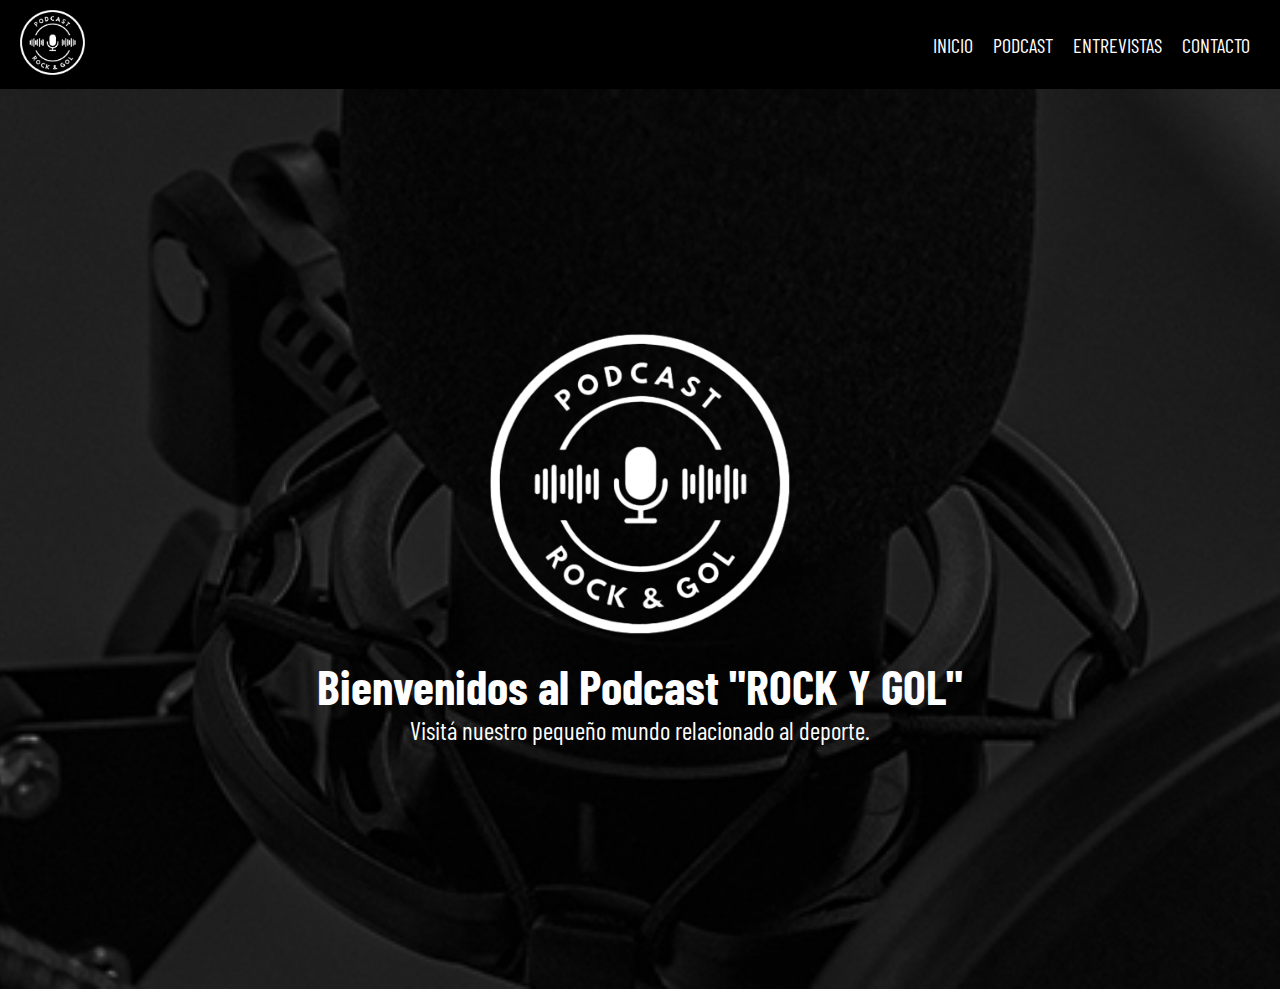
==== index.html @ d722b18e "Abriendo repositorio" ====
<!DOCTYPE html>
<html lang="en">

<head>
    <meta charset="UTF-8">
    <meta name="viewport" content="width=device-width, initial-scale=1.0">
    <link rel="stylesheet" href="./public/css/styles.css">
    <link rel="stylesheet" href="https://cdnjs.cloudflare.com/ajax/libs/font-awesome/6.4.2/css/all.min.css" integrity="sha512-z3gLpd7yknf1YoNbCzqRKc4qyor8gaKU1qmn+CShxbuBusANI9QpRohGBreCFkKxLhei6S9CQXFEbbKuqLg0DA==" crossorigin="anonymous" referrerpolicy="no-referrer" />
    <link rel="shortcut icon" href="./assets/img/icono.png">
    <title>Podcast Rock Y Gol | Inicio</title>
</head>

<body>
    <header>
        <div class="logo">
            <img src="./assets/img/logo.png" alt="Logo">
        </div>
        <nav>
            <ul>
                <li><a href="#">INICIO</a></li>
                <li><a href="#">PODCAST</a></li>
                <li><a href="#">ENTREVISTAS</a></li>
                <li><a href="#">CONTACTO</a></li>
            </ul>
        </nav>
        <button id="menu-button" class="menu-icon">☰</button>
    </header>
    <main>
        <section class="welcome">
            <div class="logotipo">
                <img src="./assets/img/logo.png" alt="Logo de Mi Podcast">
            </div>
            <div class="content">
                <h1>Bienvenidos al Podcast "ROCK Y GOL"</h1>
                <p>Visitá nuestro pequeño mundo relacionado al deporte.</p>
            </div>
        </section>
    </main>
    <footer>

    </footer>
    <script src="./public/javascript/script.js"></script>
</body>

</html>
---- public/css/styles.css ----
@import url('https://fonts.googleapis.com/css2?family=Barlow+Condensed:ital,wght@0,100;0,200;0,300;0,400;0,500;0,600;0,700;0,800;0,900;1,100;1,200;1,300;1,400;1,500;1,600;1,700;1,800;1,900&display=swap');
*{
    margin: 0;
    padding: 0;
    box-sizing: border-box;
}
body {
    margin: 0;
    padding: 0;
    font-family: 'Barlow Condensed', sans-serif;
}
header {
    background-color: #000000;
    color: #fff;
    display: flex;
    justify-content: space-between;
    align-items: center;
    padding: 10px;
    font-size: 20px;
}
.logo {
    flex: 1;
}
.logo img{
    width: 65px;
    margin-left: 10px;
}
nav {
    flex: 1;
    display: flex;
    justify-content: flex-end;
}
nav ul {
    list-style: none;
    padding: 0;
    display: flex;
}
nav li {
    margin-right: 20px;
    position: relative;
}
nav a {
    text-decoration: none;
    color: #fff;
    position: relative;
}
nav a::before {
    content: "";
    position: absolute;
    width: 0;
    height: 1px; /* Grosor de la línea */
    background-color: #fff;
    bottom: -2px;
    left: 0;
    transition: width 0.3s ease-in-out;
}
nav a:hover::before {
    width: 100%; /* Anima la línea para que cubra todo el ancho del enlace en el evento hover */
}
.menu-icon {
    display: none;
    background: none;
    border: none;
    font-size: 24px;
    color: #fff;
    cursor: pointer;
}
#menu-button {
    display: none;
    background: none;
    border: none;
    font-size: 24px;
    color: #fff;
    cursor: pointer;
}














.welcome {
    background: url('/assets/img/fondo.jpg') no-repeat center center;
    background-size: cover;
    height: 100vh;
    display: flex;
    flex-direction: column;
    align-items: center;
    justify-content: center;
    opacity: 0; /* Inicialmente, el sector de bienvenida estará oculto */
    transform: translateY(20px); /* También lo desplazamos hacia abajo */
    transition: opacity 0.9s, transform 0.59s;
}

.logotipo img {
    max-width: 200px;
}

.content h1 {
    font-size: 36px;
    color: #fff;
    text-align: center;
    margin-top: 20px;
}
.content p{
    font-size: 25px;
    color: #fff;
    text-align: center;
    margin-top: px;
}

























































@media screen and (max-width: 768px) {
    nav {
        display: none;
        flex-direction: column;
        background-color: #000000;
        position: absolute;
        top: 88px;
        right: 0;
        width: 100%;
        z-index: 1;
    }

    nav.active {
        display: block;
    }

    nav ul {
        flex-direction: column; /* Muestra los elementos uno debajo del otro */
        text-align: right; /* Centra los elementos en el menú desplegable */
        margin-right: 20px;
    }

    nav li {
        margin: 8px 0; /* Espaciado entre elementos en el menú desplegable */
    }

    #menu-button {
        display: block;
    }
}
@media (min-width: 768px) {
    .welcome {
        background-attachment: fixed;
    }

    .logotipo img {
        max-width: 300px;
    }

    .content h1 {
        font-size: 3rem;
    }
}
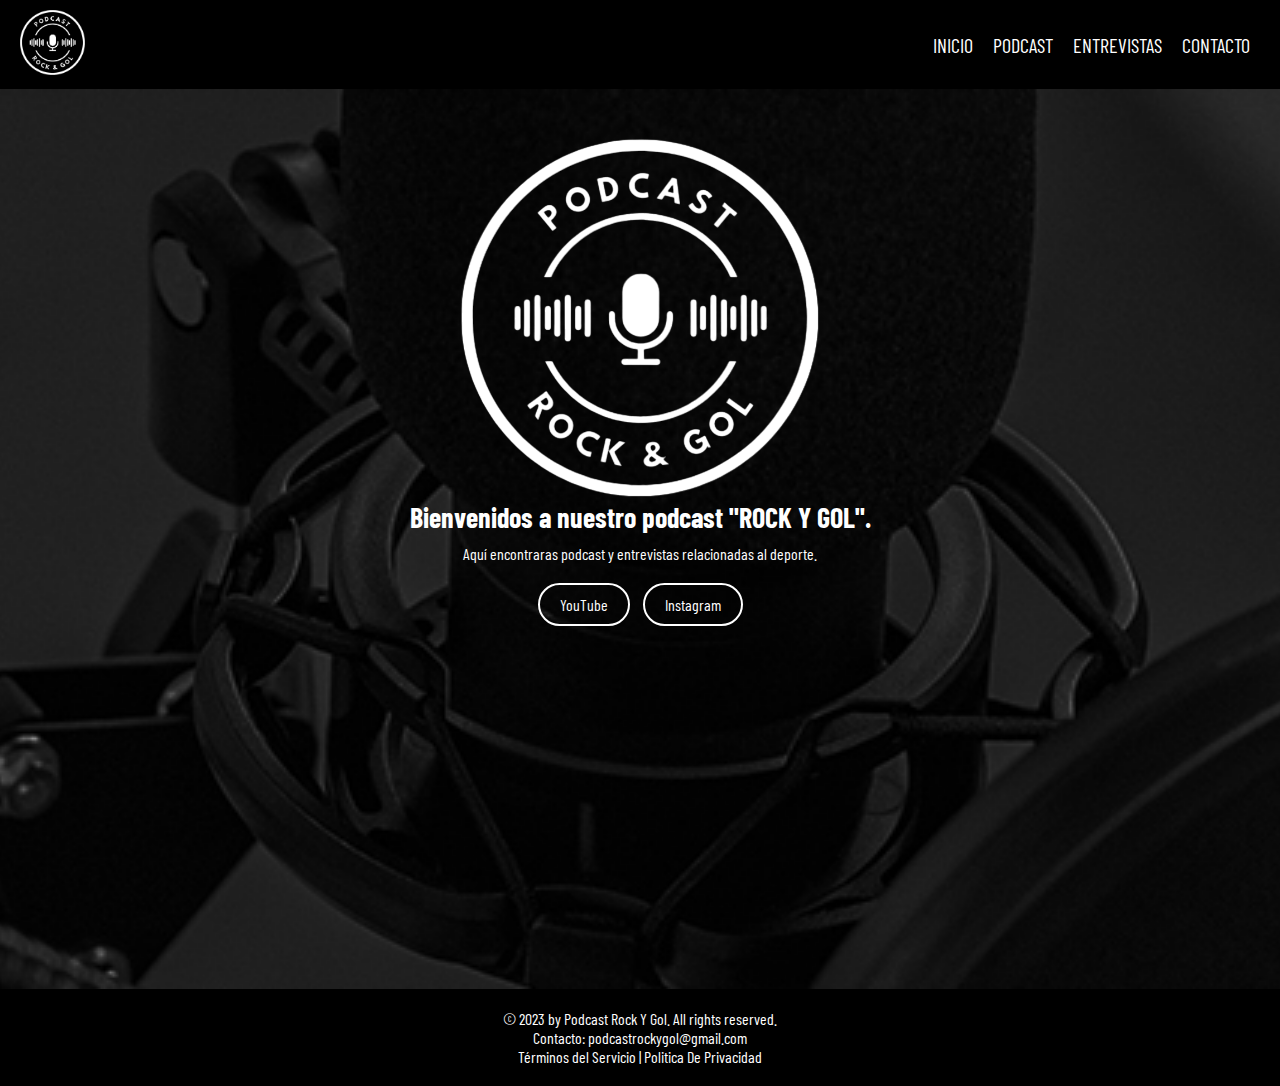
==== commit 02cf275e: "inicio hecho" ====
--- a/index.html
+++ b/index.html
@@ -10,7 +10,7 @@
     <title>Podcast Rock Y Gol | Inicio</title>
 </head>
 
-<body>
+<body class="aparecer">
     <header>
         <div class="logo">
             <img src="./assets/img/logo.png" alt="Logo">
@@ -26,18 +26,23 @@
         <button id="menu-button" class="menu-icon">☰</button>
     </header>
     <main>
-        <section class="welcome">
-            <div class="logotipo">
-                <img src="./assets/img/logo.png" alt="Logo de Mi Podcast">
-            </div>
-            <div class="content">
-                <h1>Bienvenidos al Podcast "ROCK Y GOL"</h1>
-                <p>Visitá nuestro pequeño mundo relacionado al deporte.</p>
-            </div>
+        <section class="bienvenida">
+            <img src="./assets/img/logo.png" alt="Logo">
+            <h1>Bienvenidos a nuestro podcast "ROCK Y GOL".</h1>
+            <p>Aquí encontraras podcast y entrevistas relacionadas al deporte.</p>
+            <a href="https://www.youtube.com/channel/UClz6iyOltBgyN7dpodBKh1A" class="btn btn-youtube" target="_blank">YouTube</a>
+            <a href="https://www.instagram.com/podcastrockygol/" class="btn btn-instagram" target="_blank">Instagram</a>
         </section>
     </main>
     <footer>
-
+        <div class="footer">
+            <p>&copy; 2023 by Podcast Rock Y Gol. All rights reserved.</p>
+            <p>Contacto: podcastrockygol@gmail.com</p>
+            <p>
+                <a href="#">Términos del Servicio</a> | 
+                <a href="#">Politica De Privacidad</a>
+            </p>
+        </div>
     </footer>
     <script src="./public/javascript/script.js"></script>
 </body>
--- a/public/css/styles.css
+++ b/public/css/styles.css
@@ -86,65 +86,105 @@
 
 
 
-
-.welcome {
-    background: url('/assets/img/fondo.jpg') no-repeat center center;
+@keyframes aparecer {
+    0% {
+        opacity: 0;
+    }
+    100% {
+        opacity: 1;
+    }
+}
+.aparecer {
+    animation: aparecer 2s forwards;
+}
+.bienvenida {
+    text-align: center;
+    padding: 50px 0;
+    background-image: url('./fondo.jpg');
     background-size: cover;
+    background-position: center;
     height: 100vh;
-    display: flex;
-    flex-direction: column;
-    align-items: center;
-    justify-content: center;
-    opacity: 0; /* Inicialmente, el sector de bienvenida estará oculto */
-    transform: translateY(20px); /* También lo desplazamos hacia abajo */
-    transition: opacity 0.9s, transform 0.59s;
-}
-
-.logotipo img {
-    max-width: 200px;
-}
-
-.content h1 {
-    font-size: 36px;
-    color: #fff;
+
+}
+
+.bienvenida img {
+        max-width: 100%;
+        height: auto;
+}
+
+.bienvenida h1 {
+    font-size: 28px;
+    margin-bottom: 10px;
+    color: white;
+}
+.bienvenida p{
+    font-size: 16px;
+    color: #666;
+    margin-bottom: 20px;
+    color: white;
+}
+.btn {
+    display: inline-block;
+    padding: 10px 20px;
+    text-decoration: none;
+    color: #ffffff;
+    border: 2px solid #ffffff;
+    border-radius: 25px;
+    margin: 0 5px;
+    transition: 0.9s;
+}
+.btn-youtube:hover {
+    background-color: #ffffff;
+    color: #000000;
+    transition: 0.9s;
+}
+.btn-instagram:hover {
+    background-color: #ffffff;
+    color: #000000;
+    transition: 0.9s;
+}
+
+
+
+
+
+
+
+
+
+
+
+
+
+
+
+
+
+
+
+
+
+
+
+
+
+
+
+.footer {
+    background-color: #000000;
+    color: white;
+    padding: 20px;
     text-align: center;
-    margin-top: 20px;
-}
-.content p{
-    font-size: 25px;
-    color: #fff;
-    text-align: center;
-    margin-top: px;
-}
-
-
-
-
-
-
-
-
-
-
-
-
-
-
-
-
-
-
-
-
-
-
-
-
-
-
-
-
-
+}
+
+.footer a {
+    color: white;
+    text-decoration: none;
+}
+
+.footer a:hover {
+    text-decoration: underline;
+}
 
 
 
@@ -216,3 +256,26 @@
         font-size: 3rem;
     }
 }
+@media screen and (max-width: 767px) {
+    .bienvenida img {
+        max-width: 70%;
+        height: auto;
+}
+    .bienvenida {
+        padding: 30px 0;
+    }
+
+    .bienvenida h1 {
+        font-size: 24px;
+    }
+
+    .bienvenida p {
+        font-size: 14px;
+    }
+}
+
+@media (max-width: 768px) {
+    .footer {
+        font-size: 14px;
+    }
+}